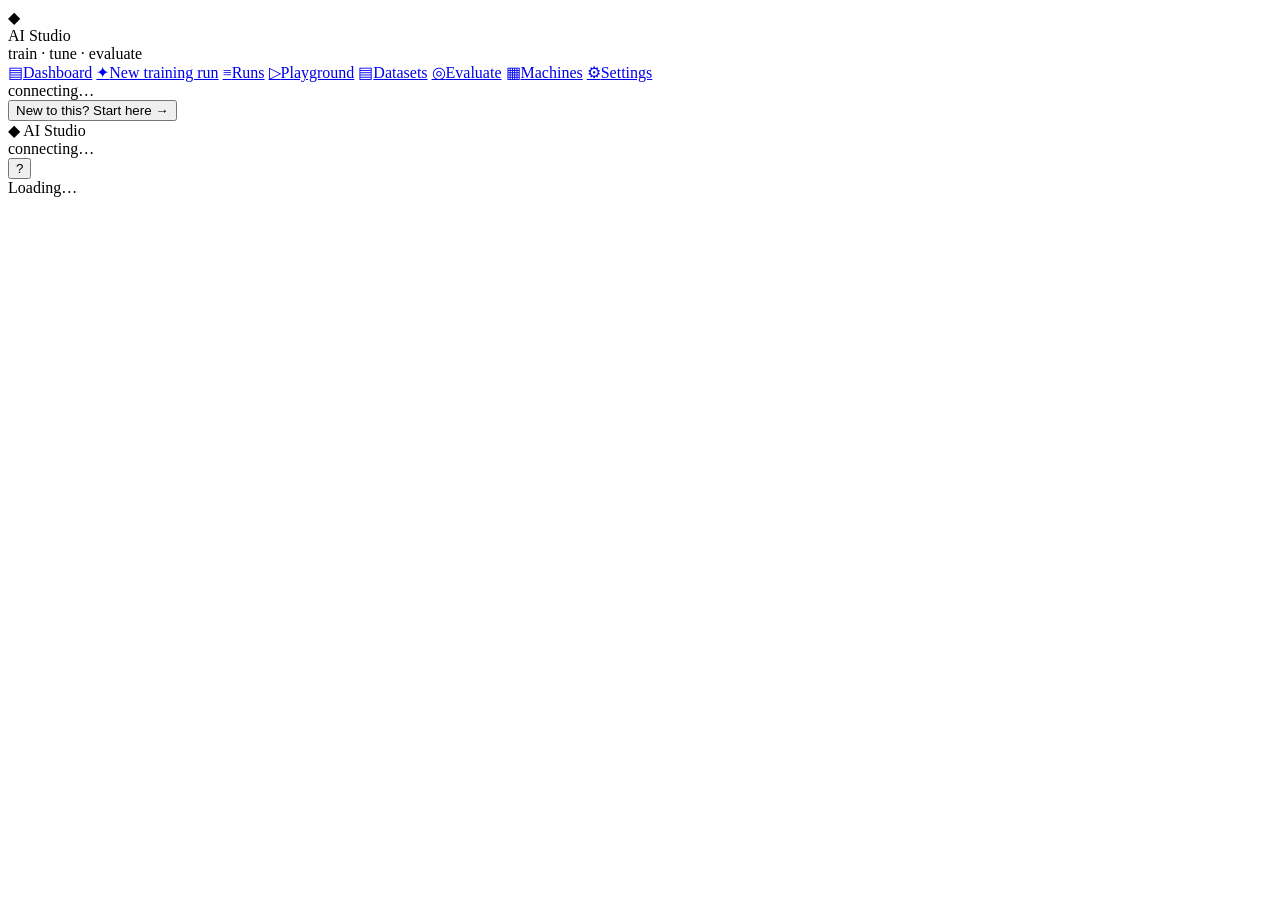
==== web/index.html @ 3953dacb "Work that survives a restart, and a way to tell one model from another Five things, and one bug that" ====
<!doctype html>
<html lang="en">
<head>
<meta charset="utf-8">
<meta name="viewport" content="width=device-width, initial-scale=1">
<title>AI Studio</title>
<link rel="stylesheet" href="/static/css/styles.css">
<link rel="icon" href="data:image/svg+xml,<svg xmlns='http://www.w3.org/2000/svg' viewBox='0 0 100 100'><text y='.9em' font-size='90'>🎛️</text></svg>">
</head>
<body>
<div id="gate" class="gate" hidden></div>
<div id="app">
  <aside class="sidebar">
    <div class="brand">
      <span class="brand-mark">◆</span>
      <div>
        <div class="brand-name">AI Studio</div>
        <div class="brand-sub">train · tune · evaluate</div>
      </div>
    </div>

    <nav class="nav">
      <a href="#/" data-nav="dashboard"><span class="ico">▤</span><span class="lbl">Dashboard</span></a>
      <a href="#/new" data-nav="new" class="nav-cta"><span class="ico">✦</span><span class="lbl">New training run</span></a>
      <a href="#/jobs" data-nav="jobs"><span class="ico">≡</span><span class="lbl">Runs</span></a>
      <!-- U+25B7, not U+25B6: the filled triangle has an emoji presentation and
           renders as a colour glyph on most phones, which is out of place in a
           row of monochrome marks. This one has no emoji variant. -->
      <a href="#/play" data-nav="play"><span class="ico">▷</span><span class="lbl">Playground</span></a>
      <a href="#/data" data-nav="data"><span class="ico">▤</span><span class="lbl">Datasets</span></a>
      <a href="#/evals" data-nav="evals"><span class="ico">◎</span><span class="lbl">Evaluate</span></a>
      <a href="#/runners" data-nav="runners"><span class="ico">▦</span><span class="lbl">Machines</span></a>
      <a href="#/settings" data-nav="settings"><span class="ico">⚙</span><span class="lbl">Settings</span></a>
    </nav>

    <div class="sidebar-foot">
      <a class="who" href="#/account" id="whoami" hidden>
        <span class="who-avatar" id="whoAvatar">?</span>
        <span class="who-text">
          <span class="who-name" id="whoName">…</span>
          <span class="who-role" id="whoRole"></span>
        </span>
      </a>
      <div class="fleet-pill">
        <span class="dot dot-idle" data-fleet-dot></span>
        <span data-fleet-text>connecting…</span>
      </div>
      <button class="link-btn" id="helpToggle" type="button">
        New to this? Start here →
      </button>
    </div>
  </aside>

  <!-- Mobile-only top bar. The sidebar collapses to a bottom tab bar on small
       screens, so brand and status need a home that is still reachable. -->
  <header class="topbar">
    <span class="brand-mark">◆</span>
    <span class="brand-name">AI Studio</span>
    <div class="spacer"></div>
    <div class="fleet-pill">
      <span class="dot dot-idle" data-fleet-dot></span>
      <span data-fleet-text>connecting…</span>
    </div>
    <button class="icon-btn" id="helpToggleMobile" type="button"
            aria-label="Help for beginners">?</button>
  </header>

  <main class="main" id="main"><div class="loading">Loading…</div></main>
</div>

<!-- Beginner primer. Deliberately reachable from every screen: the target
     user does not know the vocabulary and should never have to leave to look
     it up. -->
<div class="drawer" id="helpDrawer" hidden>
  <div class="drawer-inner">
    <button class="drawer-close" id="helpClose" type="button" aria-label="Close">✕</button>
    <h2>What is this app doing?</h2>
    <p class="lede">There are two things you can do here. Usually you take a
      model someone else already trained and teach it <em>your</em> task using
      examples you choose — that is <strong>fine-tuning</strong>, and it takes
      minutes to hours. Or you can <strong>build a model from scratch</strong>,
      starting from random numbers, which is slower and only works for small
      models on one graphics card — but the result is entirely yours.</p>

    <div class="help-flow">
      <div class="help-step"><span class="n">1</span>
        <div><h4>Pick a base model</h4><p>A model that already understands
        language. Bigger ones are smarter but need more memory.</p></div></div>
      <div class="help-step"><span class="n">2</span>
        <div><h4>Pick your examples</h4><p>A dataset of questions and good
        answers. The model learns the pattern in them.</p></div></div>
      <div class="help-step"><span class="n">3</span>
        <div><h4>Train</h4><p>Your GPU repeatedly shows the model examples and
        nudges it toward better answers. You watch the error go down.</p></div></div>
      <div class="help-step"><span class="n">4</span>
        <div><h4>Use the result</h4><p>Chat with it in the
        <a href="#/play">Playground</a>, or download it. A fine-tune gives you a
        small <em>adapter</em> file; a model built from scratch is a complete
        model of its own.</p></div></div>
    </div>

    <h3>Building from scratch</h3>
    <p>The same four steps, with two differences. There is no base model — you
      choose a <strong>size</strong> instead — and instead of examples you give
      it plain text to read. The honest part: a model needs roughly
      <strong>20 words of text for every parameter</strong> it has before it
      finishes learning. On one graphics card that means small models, and the
      app will show you exactly where the limit falls rather than letting you
      find out overnight.</p>

    <h3>Words you will see</h3>
    <dl class="glossary">
      <dt>Loss</dt><dd>How wrong the model is. Training works when this goes
        down. It is the single number to watch.</dd>
      <dt>LoRA</dt><dd>A trick that trains a tiny number of extra parameters
        instead of all billions of them. Much faster, needs far less memory,
        and works nearly as well.</dd>
      <dt>Epoch</dt><dd>One complete pass through all your examples.</dd>
      <dt>Step</dt><dd>One update to the model. Many steps make an epoch.</dd>
      <dt>VRAM</dt><dd>Memory on your graphics card. The main limit on how big
        a model you can train.</dd>
      <dt>Quantization</dt><dd>Storing the model with less precision so it
        fits in less memory. Slight quality cost, big memory saving.</dd>
      <dt>Adapter</dt><dd>The small file your training produces. Combine it
        with the base model to get your fine-tuned model.</dd>
      <dt>Overfitting</dt><dd>When the model memorises your examples instead of
        learning the pattern. Watch for loss that keeps dropping while results
        get worse.</dd>
      <dt>Token</dt><dd>A chunk of text, usually part of a word. Models read and
        write tokens, not letters. Roughly four characters each.</dd>
      <dt>Vocabulary</dt><dd>The full set of tokens a model knows. Built from
        your own text when you train from scratch.</dd>
      <dt>From scratch</dt><dd>Training a model whose weights start as random
        noise, rather than adjusting one that already works.</dd>
      <dt>Held-out loss</dt><dd>The loss measured on text the model was never
        trained on. The honest number: if it rises while training loss falls,
        the model is memorising. It is also the only loss that means anything
        when comparing two different runs.</dd>
      <dt>Checkpoint</dt><dd>A snapshot of a run, saved every few minutes. If
        the machine restarts, training carries on from the last one instead of
        starting again from noise.</dd>
      <dt>Prompt set</dt><dd>A saved list of questions, kept so that every
        model you train can be asked the same ones. The only way to answer
        &ldquo;is this better than last week's?&rdquo;</dd>
      <dt>Base model</dt><dd>A model that only continues text. It has not been
        taught to answer questions — that is what fine-tuning adds.</dd>
    </dl>
  </div>
</div>

<div id="toasts" class="toasts"></div>

<script type="module" src="/static/js/app.js"></script>
</body>
</html>
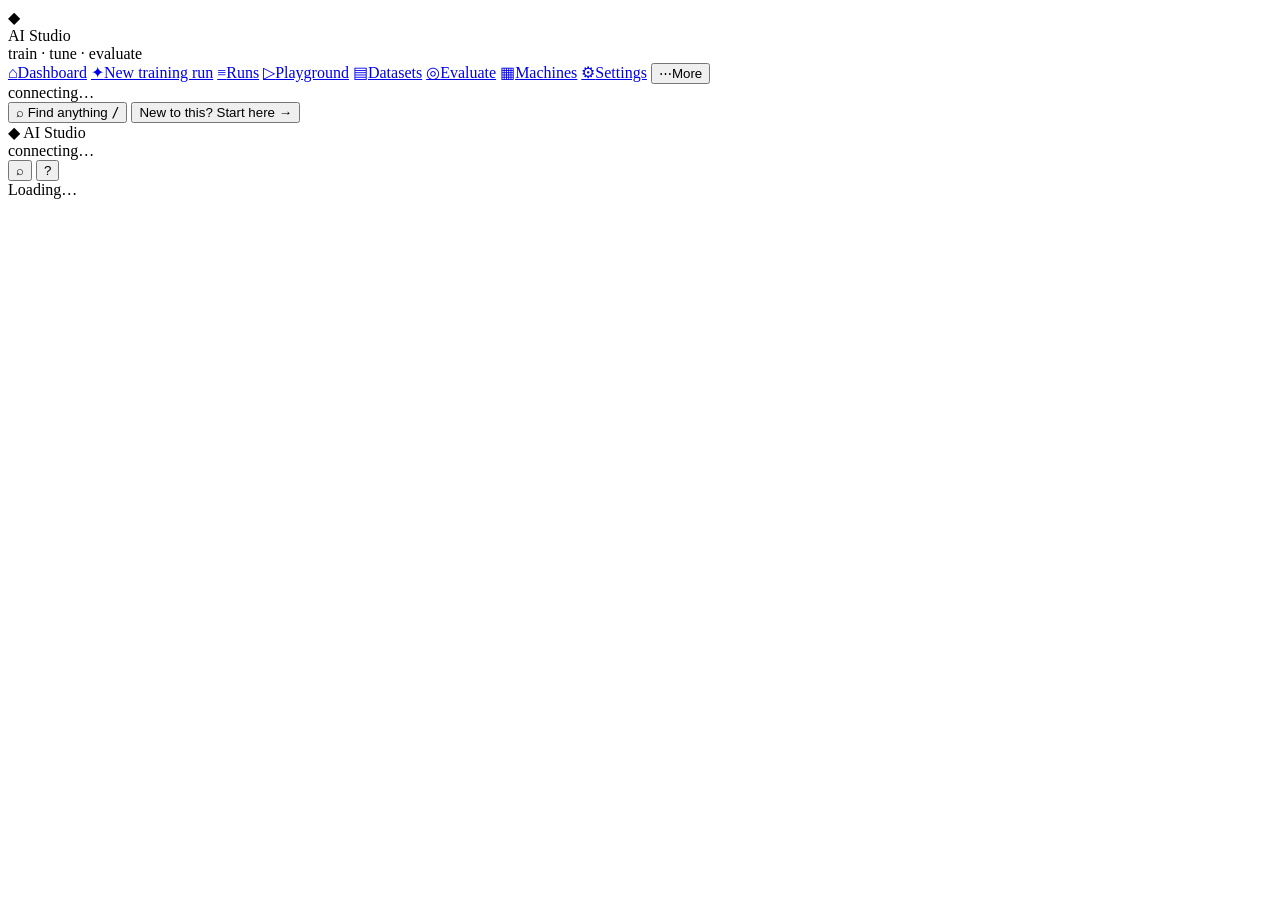
==== commit 18639f7e: "A nav that fits, a box that finds anything, and the theme switch that was never wired Three shell pr" ====
--- a/web/index.html
+++ b/web/index.html
@@ -20,7 +20,9 @@
     </div>
 
     <nav class="nav">
-      <a href="#/" data-nav="dashboard"><span class="ico">▤</span><span class="lbl">Dashboard</span></a>
+      <!-- U+2302, not the ▤ that Datasets uses: at 17px with a truncated label
+           under it, two identical glyphs are two tabs nobody can tell apart. -->
+      <a href="#/" data-nav="dashboard"><span class="ico">⌂</span><span class="lbl">Dashboard</span></a>
       <a href="#/new" data-nav="new" class="nav-cta"><span class="ico">✦</span><span class="lbl">New training run</span></a>
       <a href="#/jobs" data-nav="jobs"><span class="ico">≡</span><span class="lbl">Runs</span></a>
       <!-- U+25B7, not U+25B6: the filled triangle has an emoji presentation and
@@ -28,13 +30,17 @@
            row of monochrome marks. This one has no emoji variant. -->
       <a href="#/play" data-nav="play"><span class="ico">▷</span><span class="lbl">Playground</span></a>
       <a href="#/data" data-nav="data"><span class="ico">▤</span><span class="lbl">Datasets</span></a>
-      <a href="#/evals" data-nav="evals"><span class="ico">◎</span><span class="lbl">Evaluate</span></a>
-      <a href="#/runners" data-nav="runners"><span class="ico">▦</span><span class="lbl">Machines</span></a>
-      <a href="#/settings" data-nav="settings"><span class="ico">⚙</span><span class="lbl">Settings</span></a>
+      <!-- Below this line the tab bar on a 390px screen is out of room, so
+           these fold into "More" there and stay in the sidebar on a desktop. -->
+      <a href="#/evals" data-nav="evals" class="nav-spill"><span class="ico">◎</span><span class="lbl">Evaluate</span></a>
+      <a href="#/runners" data-nav="runners" class="nav-spill"><span class="ico">▦</span><span class="lbl">Machines</span></a>
+      <a href="#/settings" data-nav="settings" class="nav-spill"><span class="ico">⚙</span><span class="lbl">Settings</span></a>
+      <button type="button" class="nav-more" id="navMore">
+        <span class="ico">⋯</span><span class="lbl">More</span></button>
     </nav>
 
     <div class="sidebar-foot">
-      <a class="who" href="#/account" id="whoami" hidden>
+      <a class="who" href="#/account" id="whoami" hidden data-nav="account">
         <span class="who-avatar" id="whoAvatar">?</span>
         <span class="who-text">
           <span class="who-name" id="whoName">…</span>
@@ -45,6 +51,9 @@
         <span class="dot dot-idle" data-fleet-dot></span>
         <span data-fleet-text>connecting…</span>
       </div>
+      <button class="link-btn" id="omniOpen" type="button">
+        <span aria-hidden="true">⌕</span> Find anything <kbd>/</kbd>
+      </button>
       <button class="link-btn" id="helpToggle" type="button">
         New to this? Start here →
       </button>
@@ -61,8 +70,12 @@
       <span class="dot dot-idle" data-fleet-dot></span>
       <span data-fleet-text>connecting…</span>
     </div>
+    <button class="icon-btn" id="omniOpenMobile" type="button"
+            aria-label="Find anything">⌕</button>
     <button class="icon-btn" id="helpToggleMobile" type="button"
             aria-label="Help for beginners">?</button>
+    <a class="who-avatar" id="whoamiMobile" href="#/account" hidden
+       aria-label="Your account" data-nav="account">?</a>
   </header>
 
   <main class="main" id="main"><div class="loading">Loading…</div></main>
@@ -88,15 +101,19 @@
         language. Bigger ones are smarter but need more memory.</p></div></div>
       <div class="help-step"><span class="n">2</span>
         <div><h4>Pick your examples</h4><p>A dataset of questions and good
-        answers. The model learns the pattern in them.</p></div></div>
+        answers. The model learns the pattern in them — then you choose the
+        <strong>format</strong> they are written in, normally the model's
+        own.</p></div></div>
       <div class="help-step"><span class="n">3</span>
         <div><h4>Train</h4><p>Your GPU repeatedly shows the model examples and
         nudges it toward better answers. You watch the error go down.</p></div></div>
       <div class="help-step"><span class="n">4</span>
         <div><h4>Use the result</h4><p>Chat with it in the
-        <a href="#/play">Playground</a>, or download it. A fine-tune gives you a
-        small <em>adapter</em> file; a model built from scratch is a complete
-        model of its own.</p></div></div>
+        <a href="#/play">Playground</a>, score it against
+        <a href="#/evals">a set of prompts</a>, download it, or point other
+        software at it — this studio speaks the OpenAI API, so anything with a
+        &ldquo;base URL&rdquo; field can use your model. Get a key from
+        <a href="#/account">your account</a>.</p></div></div>
     </div>
 
     <h3>Building from scratch</h3>
@@ -142,6 +159,13 @@
       <dt>Prompt set</dt><dd>A saved list of questions, kept so that every
         model you train can be asked the same ones. The only way to answer
         &ldquo;is this better than last week's?&rdquo;</dd>
+      <dt>Adapter vs merged model</dt><dd>A fine-tune produces a small
+        <em>adapter</em> that only works alongside the model it was trained on.
+        <em>Merging</em> folds it in and gives you one complete model — bigger,
+        but it runs anywhere on its own.</dd>
+      <dt>Sweep</dt><dd>The same run launched several times with one setting
+        changed, so you can see which value was actually better instead of
+        guessing.</dd>
       <dt>Base model</dt><dd>A model that only continues text. It has not been
         taught to answer questions — that is what fine-tuning adds.</dd>
     </dl>
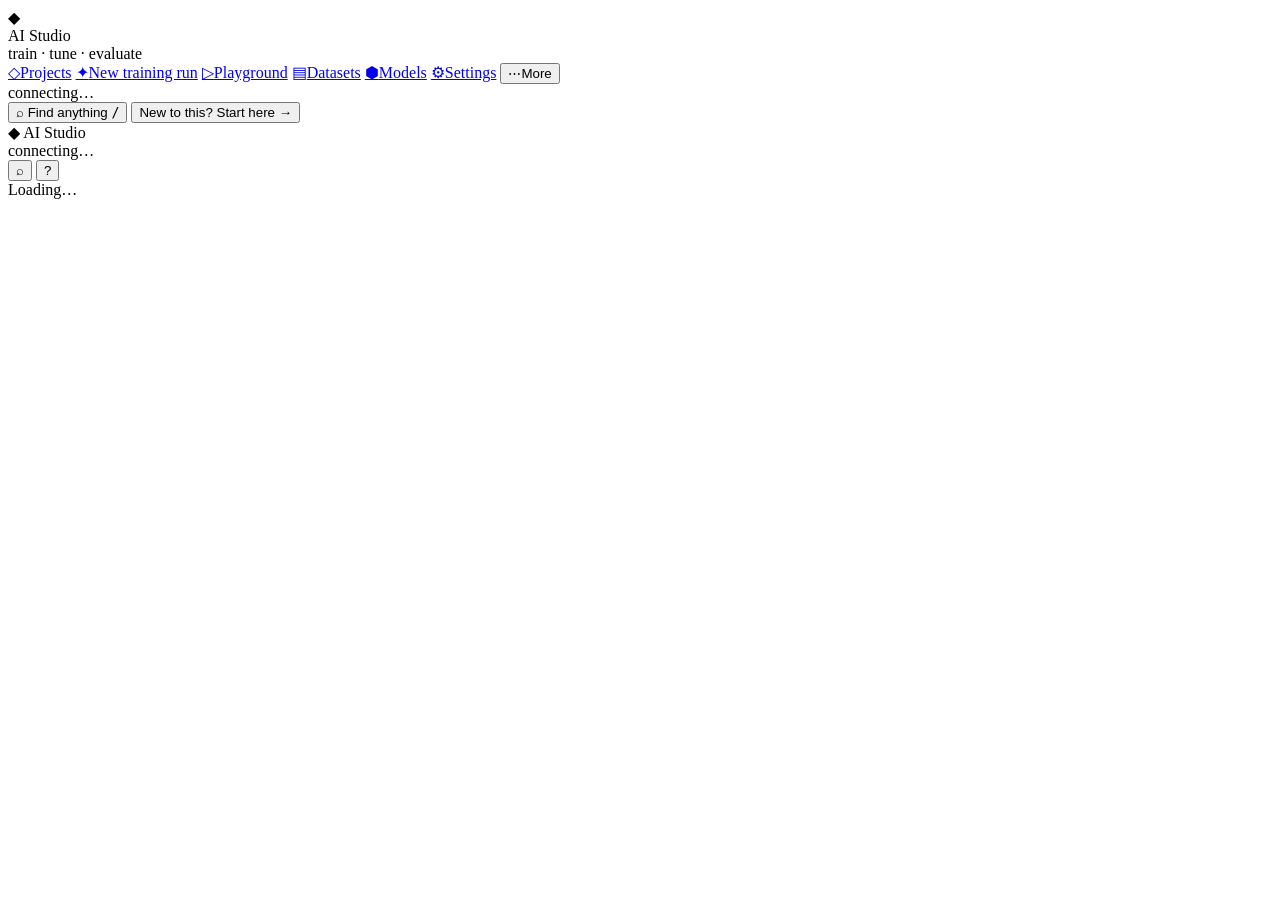
==== commit 7f1590fb: "Projects: the work as it is done, and a copy of it that survives the machine The app was organised t" ====
--- a/web/index.html
+++ b/web/index.html
@@ -20,20 +20,22 @@
     </div>
 
     <nav class="nav">
-      <!-- U+2302, not the ▤ that Datasets uses: at 17px with a truncated label
-           under it, two identical glyphs are two tabs nobody can tell apart. -->
-      <a href="#/" data-nav="dashboard"><span class="ico">⌂</span><span class="lbl">Dashboard</span></a>
+      <!-- The five things somebody comes here to do. Runs, prompt sets,
+           sweeps and comparisons are not gone -- they are inside a project,
+           which is where the question "which run was that?" is answerable. -->
+      <a href="#/" data-nav="projects"><span class="ico">◇</span><span class="lbl">Projects</span></a>
       <a href="#/new" data-nav="new" class="nav-cta"><span class="ico">✦</span><span class="lbl">New training run</span></a>
-      <a href="#/jobs" data-nav="jobs"><span class="ico">≡</span><span class="lbl">Runs</span></a>
       <!-- U+25B7, not U+25B6: the filled triangle has an emoji presentation and
            renders as a colour glyph on most phones, which is out of place in a
            row of monochrome marks. This one has no emoji variant. -->
       <a href="#/play" data-nav="play"><span class="ico">▷</span><span class="lbl">Playground</span></a>
       <a href="#/data" data-nav="data"><span class="ico">▤</span><span class="lbl">Datasets</span></a>
+      <a href="#/models" data-nav="models"><span class="ico">⬢</span><span class="lbl">Models</span></a>
       <!-- Below this line the tab bar on a 390px screen is out of room, so
-           these fold into "More" there and stay in the sidebar on a desktop. -->
-      <a href="#/evals" data-nav="evals" class="nav-spill"><span class="ico">◎</span><span class="lbl">Evaluate</span></a>
-      <a href="#/runners" data-nav="runners" class="nav-spill"><span class="ico">▦</span><span class="lbl">Machines</span></a>
+           these fold into "More" there and stay in the sidebar on a desktop.
+           Running the studio is a different job from using it: it is one item
+           here, and everything under it is behind that door. -->
+      <a href="#/admin" data-nav="admin" class="nav-spill" id="navAdmin" hidden><span class="ico">⌸</span><span class="lbl">Admin</span></a>
       <a href="#/settings" data-nav="settings" class="nav-spill"><span class="ico">⚙</span><span class="lbl">Settings</span></a>
       <button type="button" class="nav-more" id="navMore">
         <span class="ico">⋯</span><span class="lbl">More</span></button>
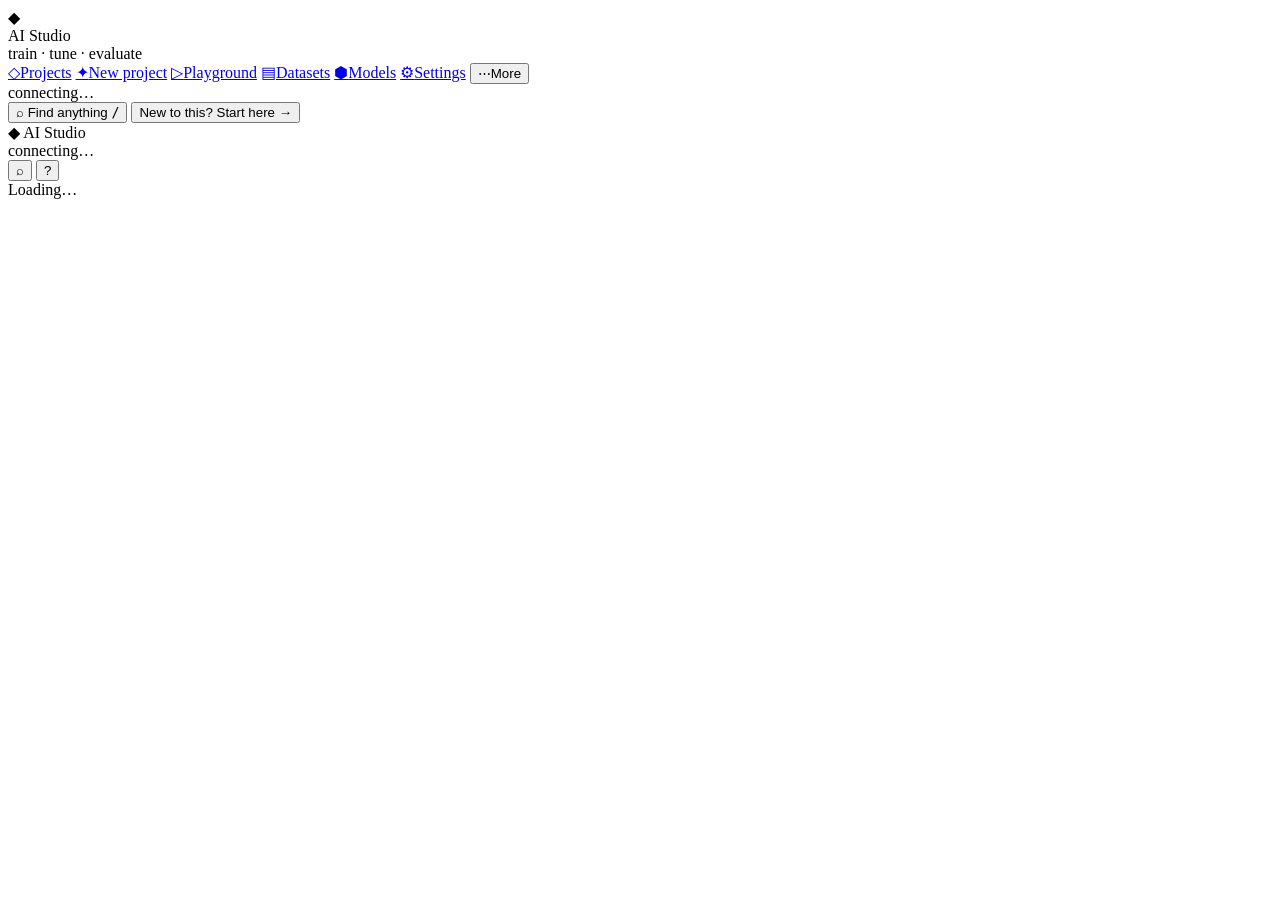
==== commit 43117561: "Every run belongs to a project, and the menu no longer pretends otherwise The sidebar still opened w" ====
--- a/web/index.html
+++ b/web/index.html
@@ -24,7 +24,10 @@
            sweeps and comparisons are not gone -- they are inside a project,
            which is where the question "which run was that?" is answerable. -->
       <a href="#/" data-nav="projects"><span class="ico">◇</span><span class="lbl">Projects</span></a>
-      <a href="#/new" data-nav="new" class="nav-cta"><span class="ico">✦</span><span class="lbl">New training run</span></a>
+      <!-- A run is not a thing you start from a menu any more: it belongs to
+           a project, along with the data it trained on and the scores it is
+           judged by, so the way in is a project. -->
+      <a href="#/projects?new=1" data-nav="projects" class="nav-cta"><span class="ico">✦</span><span class="lbl">New project</span></a>
       <!-- U+25B7, not U+25B6: the filled triangle has an emoji presentation and
            renders as a colour glyph on most phones, which is out of place in a
            row of monochrome marks. This one has no emoji variant. -->
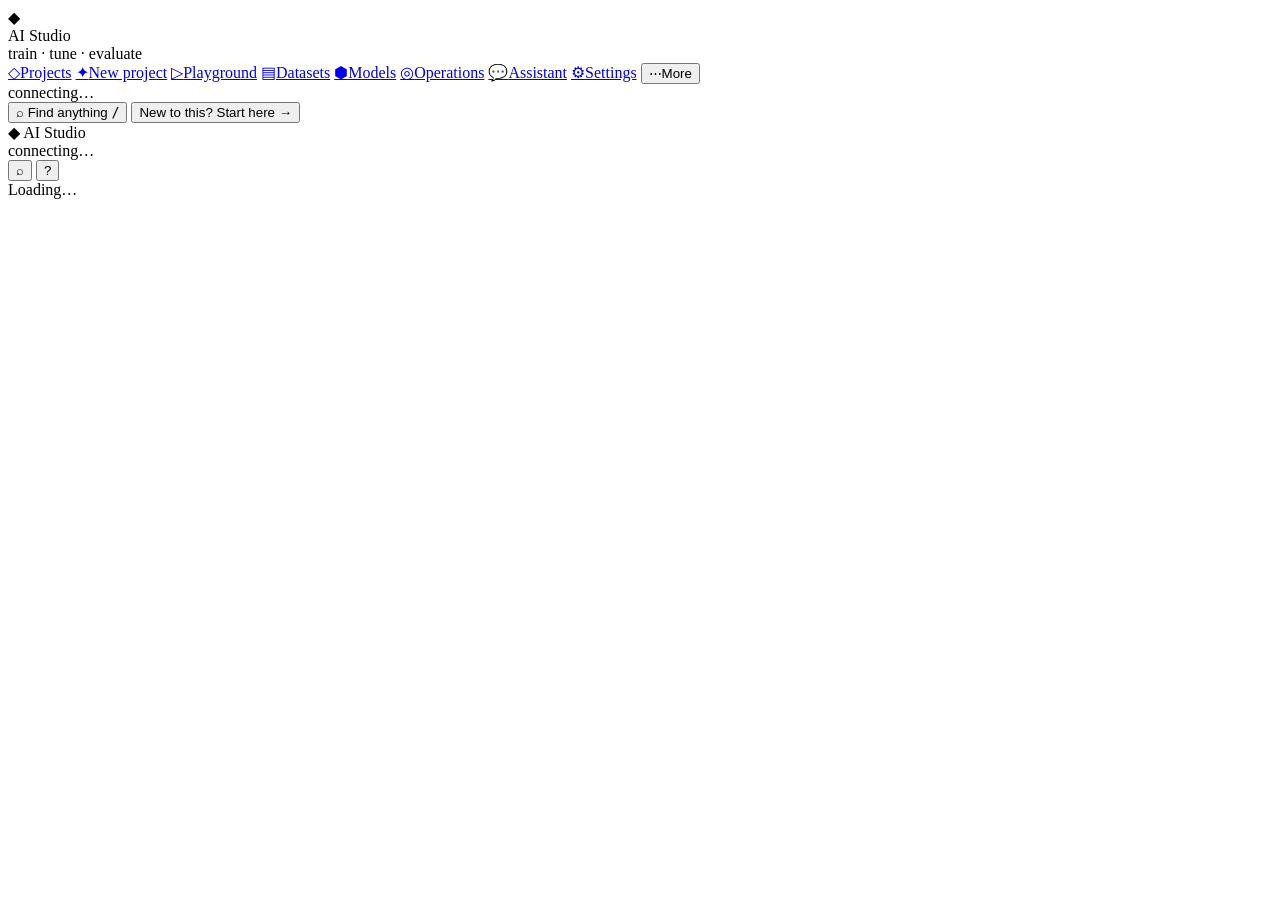
==== commit 1306aa61: "Running the models is a job, and it now has a page The studio could train a model, name it, and serv" ====
--- a/web/index.html
+++ b/web/index.html
@@ -34,6 +34,16 @@
       <a href="#/play" data-nav="play"><span class="ico">▷</span><span class="lbl">Playground</span></a>
       <a href="#/data" data-nav="data"><span class="ico">▤</span><span class="lbl">Datasets</span></a>
       <a href="#/models" data-nav="models"><span class="ico">⬢</span><span class="lbl">Models</span></a>
+      <!-- Running the models, which is a different job from making them: what
+           is held on which card, how fast it answers, what is failing, and
+           who holds a key. Top level rather than inside Admin, because
+           deploying a model you trained is not an administrator's errand. -->
+      <a href="#/ops" data-nav="ops" class="nav-spill"><span class="ico">◎</span><span class="lbl">Operations</span></a>
+      <!-- The plain way in: ask a question, read the answer. It is the only
+           page a chat account has, and it is on the sidebar for everybody
+           else because a member who just wants to ask something should not
+           have to drive the playground. -->
+      <a href="#/chat" data-nav="chat"><span class="ico">💬</span><span class="lbl">Assistant</span></a>
       <!-- Below this line the tab bar on a 390px screen is out of room, so
            these fold into "More" there and stay in the sidebar on a desktop.
            Running the studio is a different job from using it: it is one item
